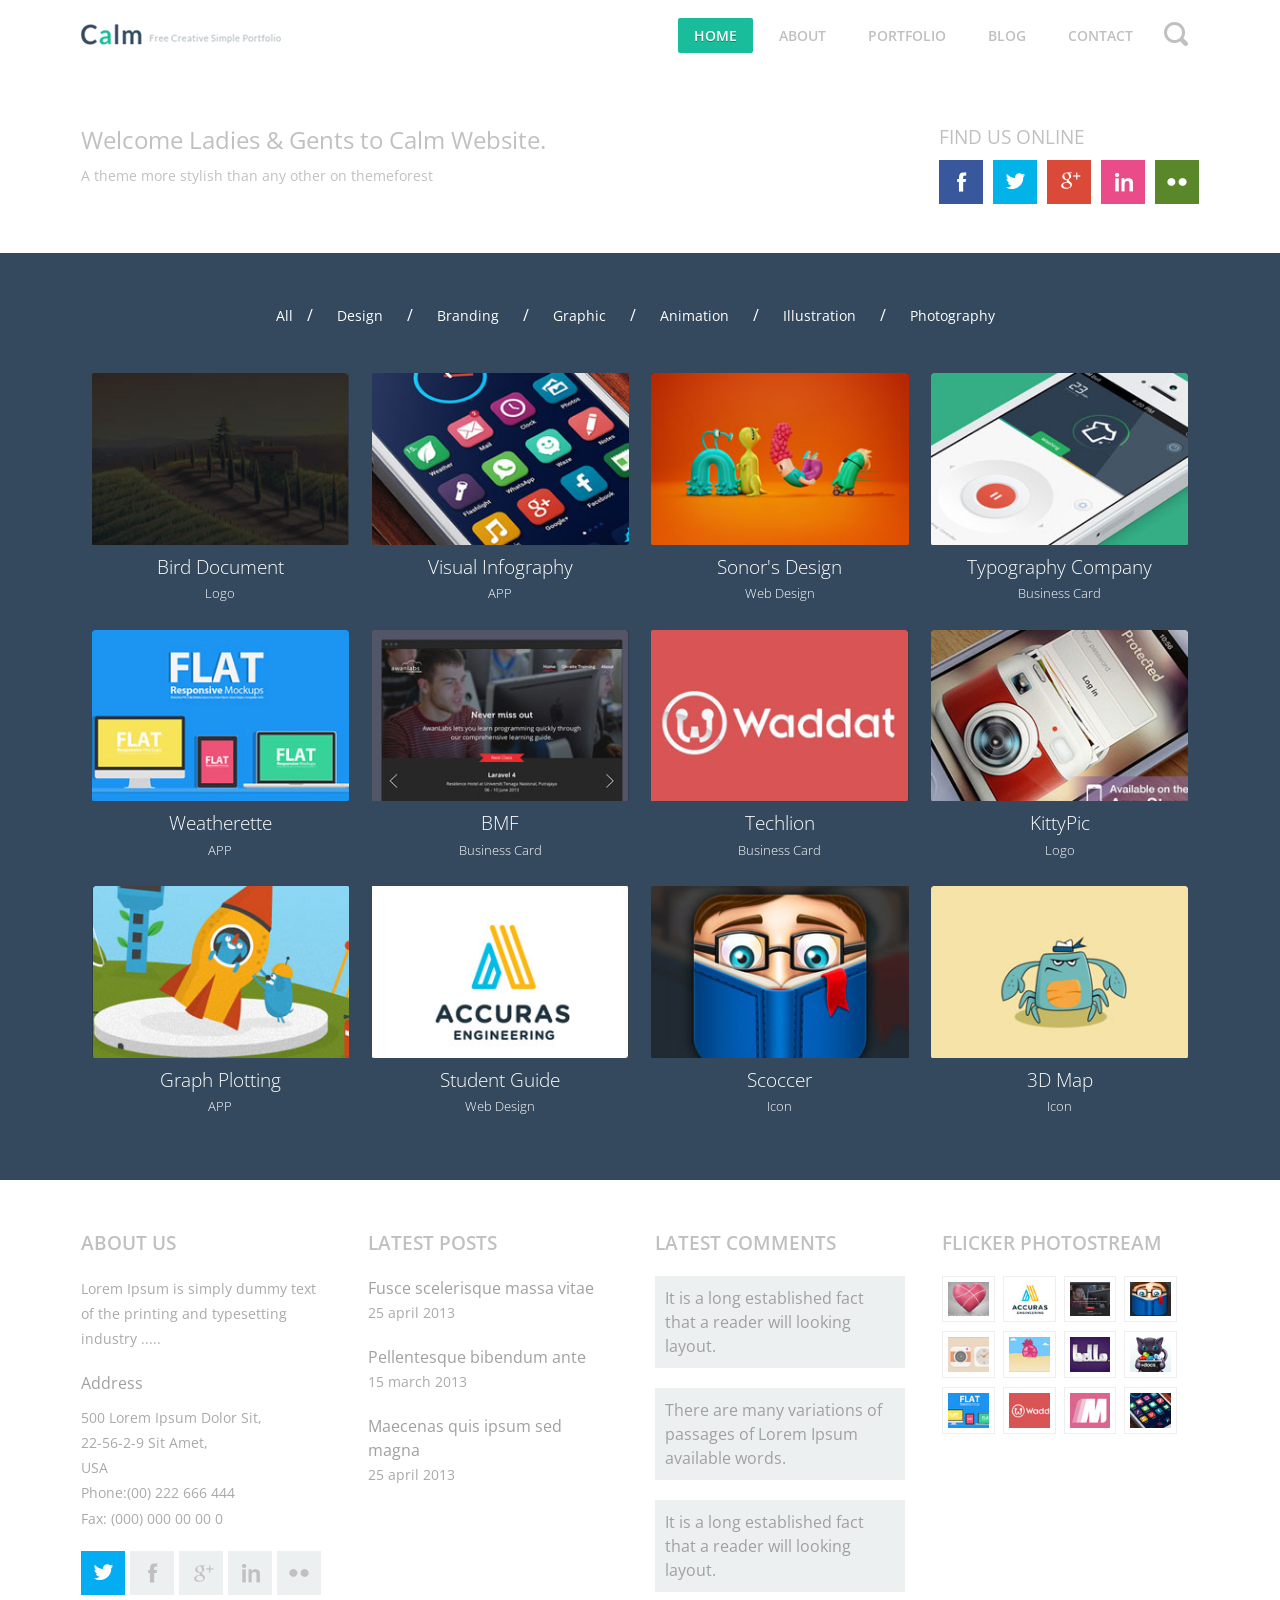
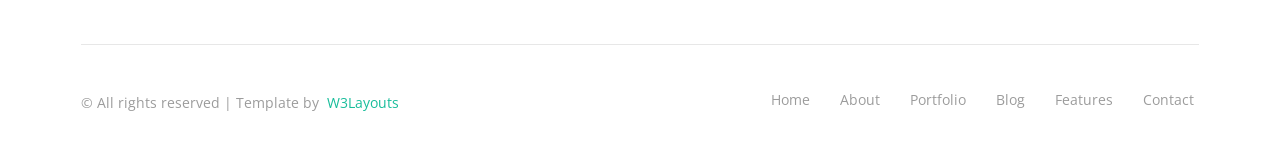
==== pindex.html @ 8cc7d33f "Primer redesign" ====
<!--A Design by W3layouts
Author: W3layout
Author URL: http://w3layouts.com
License: Creative Commons Attribution 3.0 Unported
License URL: http://creativecommons.org/licenses/by/3.0/
-->
<!DOCTYPE HTML>
<html>
<head>
<title>The Calm Website Template | Home :: w3layouts</title>
<meta http-equiv="Content-Type" content="text/html; charset=utf-8" />
<meta name="viewport" content="width=device-width, initial-scale=1, maximum-scale=1">
<link href='http://fonts.googleapis.com/css?family=Open+Sans:400,300,600' rel='stylesheet' type='text/css'>
<link href="css/style.css" rel="stylesheet" type="text/css" media="all" />
<!--  jquery plguin -->
<script type="text/javascript" src="js/jquery.min.js"></script>
<!-- start gallery -->
	<script type="text/javascript" src="js/jquery.easing.min.js"></script>	
	<script type="text/javascript" src="js/jquery.mixitup.min.js"></script>
	<script type="text/javascript">
	$(function () {
		
		var filterList = {
		
			init: function () {
			
				// MixItUp plugin
				// http://mixitup.io
				$('#portfoliolist').mixitup({
					targetSelector: '.portfolio',
					filterSelector: '.filter',
					effects: ['fade'],
					easing: 'snap',
					// call the hover effect
					onMixEnd: filterList.hoverEffect()
				});				
			
			},
			
			hoverEffect: function () {
			
				// Simple parallax effect
				$('#portfoliolist .portfolio').hover(
					function () {
						$(this).find('.label').stop().animate({bottom: 0}, 200, 'easeOutQuad');
						$(this).find('img').stop().animate({top: -30}, 500, 'easeOutQuad');				
					},
					function () {
						$(this).find('.label').stop().animate({bottom: -40}, 200, 'easeInQuad');
						$(this).find('img').stop().animate({top: 0}, 300, 'easeOutQuad');								
					}		
				);				
			
			}

		};
		
		// Run the show!
		filterList.init();
			
	});	
	</script>
<!-- Add fancyBox main JS and CSS files -->
<link href="css/magnific-popup.css" rel="stylesheet" type="text/css">
<script src="js/jquery.magnific-popup.js" type="text/javascript"></script>
		<script>
			$(document).ready(function() {
				$('.popup-with-zoom-anim').magnificPopup({
					type: 'inline',
					fixedContentPos: false,
					fixedBgPos: true,
					overflowY: 'auto',
					closeBtnInside: true,
					preloader: false,
					midClick: true,
					removalDelay: 300,
					mainClass: 'my-mfp-zoom-in'
			});
		});
		</script>

</head>
<body>
<!-- start header -->
<div class="header_bg">
<div class="wrap">
	<div class="header">
		<div class="logo">
			<h1><a href="index.html"><img src="images/logo.png" alt=""/></a></h1>
		</div>
		<div class="h_right">
			<ul class="menu">
				<li class="active"><a href="index.html">home</a></li>
				<li><a href="about.html">about</a></li>
				<li><a href="portfolio.html">portfolio</a></li>
				<li><a href="blog.html">blog</a></li>
				<li><a href="contact.html">contact</a></li>
			</ul>
			<div id="sb-search" class="sb-search">
				<form>
					<input class="sb-search-input" placeholder="Enter your search term..." type="text" value="" name="search" id="search">
					<input class="sb-search-submit" type="submit" value="">
					<span class="sb-icon-search"></span>
				</form>
			</div>
			<script src="js/classie.js"></script>
			<script src="js/uisearch.js"></script>
			<script>
				new UISearch( document.getElementById( 'sb-search' ) );
			</script>
			<!-- start smart_nav * -->
	        <nav class="nav">
	            <ul class="nav-list">
	                <li class="nav-item"><a href="index.html">Home</a></li>
	                <li class="nav-item"><a href="about.html">About</a></li>
	                <li class="nav-item"><a href="portfolio.html">Portfolio</a></li>
	                <li class="nav-item"><a href="blog.html">Blog</a></li>
	                <li class="nav-item"><a href="contact.html">Contact</a></li>
	                <div class="clear"></div>
	            </ul>
	        </nav>
	        <script type="text/javascript" src="js/responsive.menu.js"></script>
			<!-- end smart_nav * -->
		</div>
		<div class="clear"></div>
	</div>
	<div class="header_btm">
		<div class="h_left">
			<h2>Welcome Ladies & Gents to Calm Website.</h2>
			<h3>A theme more stylish than any other on themeforest</h3>
		</div>
		<div class="soc_icons">
			<h2>find us online </h2>
				<ul>
					<li><a class="icon1" href="#"></a></li>
					<li><a class="icon2" href="#"></a></li>
					<li><a class="icon3" href="#"></a></li>
					<li><a class="icon4" href="#"></a></li>
					<li><a class="icon5" href="#"></a></li>
					<div class="clear"></div>
				</ul>	
		</div>
		<div class="clear"></div>
	</div>
</div>
</div>
<!-- start main -->
<div class="main_bg">
<div class="wrap">
	<div class="main">
		<!-- start popup -->
		<div id="small-dialog" class="mfp-hide">
			<div class="pop_up">
			 	<h2>Lorem Ipsum is simply dummy text of the printing and industry</h2>
			 	<img src="images/zoom.jpg" title="image-name">
				<p>Lorem Ipsum is simply dummy text of the printing and typesetting industry. Lorem Ipsum has been the industry's standard dummy text ever since the 1500s, when an unknown printer took a galley of type and scrambled it to make a type specimen book. It has survived not only five centuries, but also the leap into electronic</p>
				<a class="btn" href="details.html">Read more</a>
			</div>
		</div>
		<!-- end popup -->
		<!-- start gallery  -->
			<div class="container">
					<ul id="filters" class="clearfix">
						<li><span class="filter active" data-filter="app card icon logo web">All</span></li> /
						<li><span class="filter" data-filter="app card logo">design</span></li> /
						<li><span class="filter" data-filter="card app web icon">branding</span></li> /
						<li><span class="filter" data-filter="icon web app">graphic</span></li> /
						<li><span class="filter" data-filter="logo app">animation</span></li> /
						<li><span class="filter" data-filter="web app card logo icon">illustration</span></li> /
						<li><span class="filter" data-filter="web app logo card">photography</span></li>
					</ul>
		<div id="portfoliolist">
			<a class="popup-with-zoom-anim" href="#small-dialog">
				<div class="portfolio logo1" data-cat="logo">
					<div class="portfolio-wrapper">				
							<img src="images/pic1.jpg"  alt="Image 2" />
						<div class="label">
							<div class="label-text">
								<p class="text-title">Bird Document</p>
								<span class="text-category">Logo</span>
							</div>
							<div class="label-bg"></div>
						</div>
					</div>
				</div>		
			</a>
			<a class="popup-with-zoom-anim" href="#small-dialog">
				<div class="portfolio app" data-cat="app">
					<div class="portfolio-wrapper">			
							<img src="images/pic2.jpg"  alt="Image 2" />
						<div class="label">
							<div class="label-text">
								<p class="text-title">Visual Infography</p>
								<span class="text-category">APP</span>
							</div>
							<div class="label-bg"></div>
						</div>
					</div>
				</div>		
			</a>
			<a class="popup-with-zoom-anim" href="#small-dialog">
				<div class="portfolio web" data-cat="web">
					<div class="portfolio-wrapper">						
							<img src="images/pic3.jpg"  alt="Image 2" />
						<div class="label">
							<div class="label-text">
								<p class="text-title">Sonor's Design</p>
								<span class="text-category">Web design</span>
							</div>
							<div class="label-bg"></div>
						</div>
					</div>
				</div>				
			</a>
			<a class="popup-with-zoom-anim" href="#small-dialog">
				<div class="portfolio card" data-cat="card">
					<div class="portfolio-wrapper">			
							<img src="images/pic4.jpg"  alt="Image 2" />
						<div class="label">
							<div class="label-text">
								<p class="text-title">Typography Company</p>
								<span class="text-category">Business card</span>
							</div>
							<div class="label-bg"></div>
						</div>
					</div>
				</div>	
			</a>
			<a class="popup-with-zoom-anim" href="#small-dialog">	
				<div class="portfolio app" data-cat="app">
					<div class="portfolio-wrapper">
							<img src="images/pic5.jpg"  alt="Image 2" />
						<div class="label">
							<div class="label-text">
								<p class="text-title">Weatherette</p>
								<span class="text-category">APP</span>
							</div>
							<div class="label-bg"></div>
						</div>
					</div>
				</div>			
			</a>
			<a class="popup-with-zoom-anim" href="#small-dialog">
				<div class="portfolio card" data-cat="card">
					<div class="portfolio-wrapper">			
							<img src="images/pic6.jpg"  alt="Image 2" />
						<div class="label">
							<div class="label-text">
								<p class="text-title">BMF</p>
								<span class="text-category">Business card</span>
							</div>
							<div class="label-bg"></div>
						</div>
					</div>
				</div>	
			</a>
			<a class="popup-with-zoom-anim" href="#small-dialog">
				<div class="portfolio card" data-cat="card">
					<div class="portfolio-wrapper">			
							<img src="images/pic7.jpg"  alt="Image 2" />
						<div class="label">
							<div class="label-text">
								<p class="text-title">Techlion</p>
								<span class="text-category">Business card</span>
							</div>
							<div class="label-bg"></div>
						</div>
					</div>
				</div>	
			</a>
			<a class="popup-with-zoom-anim" href="#small-dialog">
				<div class="portfolio logo1" data-cat="logo">
					<div class="portfolio-wrapper">			
							<img src="images/pic8.jpg"  alt="Image 2" />
						<div class="label">
							<div class="label-text">
								<p class="text-title">KittyPic</p>
								<span class="text-category">Logo</span>
							</div>
							<div class="label-bg"></div>
						</div>
					</div>
				</div>																																							
			</a>
			<a class="popup-with-zoom-anim" href="#small-dialog">
				<div class="portfolio app" data-cat="app">
					<div class="portfolio-wrapper">			
							<img src="images/pic9.jpg"  alt="Image 2" />
						<div class="label">
							<div class="label-text">
								<p class="text-title">Graph Plotting</p>
								<span class="text-category">APP</span>
							</div>
							<div class="label-bg"></div>
						</div>
					</div>
				</div>		
			</a>
			<a class="popup-with-zoom-anim" href="#small-dialog">												
				<div class="portfolio web" data-cat="web">
					<div class="portfolio-wrapper">						
							<img src="images/pic10.jpg"  alt="Image 2" />
						<div class="label">
							<div class="label-text">
								<p class="text-title">Student Guide</p>
								<span class="text-category">Web design</span>
							</div>
							<div class="label-bg"></div>
						</div>
					</div>
				</div>	
			</a>
			<a class="popup-with-zoom-anim" href="#small-dialog">																
				<div class="portfolio icon" data-cat="icon">
					<div class="portfolio-wrapper">
							<img src="images/pic11.jpg"  alt="Image 2" />
						<div class="label">
							<div class="label-text">
								<p class="text-title">Scoccer</p>
								<span class="text-category">Icon</span>
							</div>
							<div class="label-bg"></div>
						</div>
					</div>
				</div>			
			</a>
			<a class="popup-with-zoom-anim" href="#small-dialog">																																																													
				<div class="portfolio icon" data-cat="icon">
					<div class="portfolio-wrapper">						
							<img src="images/pic12.jpg"  alt="Image 2" />
						<div class="label">
							<div class="label-text">
								<p class="text-title">3D Map</p>
								<span class="text-category">Icon</span>
							</div>
							<div class="label-bg"></div>
						</div>
					</div>
				</div>		
			</a>	
		</div>
	</div><!-- end container -->
	</div>
</div>
</div>
	<div class="footer_bg">
<div class="wrap">
	<div class="footer">
		<div class="span_of_4">
			<div class="span1_of_4">
				<h4>about us</h4>
				<p>Lorem Ipsum is simply dummy text of the printing and typesetting industry .....</p>
				<span>Address</span>
				<p class="top">500 Lorem Ipsum Dolor Sit,</p>
				<p>22-56-2-9 Sit Amet,</p>
				<p>USA</p>
				<p>Phone:(00) 222 666 444</p>
				<p>Fax: (000) 000 00 00 0</p>
				<div class="f_icons">
						<ul>
							<li><a class="icon2" href="#"></a></li>
							<li><a class="icon1" href="#"></a></li>
							<li><a class="icon3" href="#"></a></li>
							<li><a class="icon4" href="#"></a></li>
							<li><a class="icon5" href="#"></a></li>
						</ul>	
				</div>
			</div>
			<div class="span1_of_4">
				<h4>latest posts</h4>
				<span>Fusce scelerisque massa vitae</span>
				<p>25 april 2013</p>
				<span>Pellentesque bibendum ante</span>
				<p>15 march 2013</p>
				<span>Maecenas quis ipsum sed magna </span>
				<p>25 april 2013</p>
			</div>
			<div class="span1_of_4">
				<h4>latest comments</h4>
				<span class="bg">It is a long established fact that a reader will looking layout.</span>
				<span class="bg top">There are many variations of passages of Lorem Ipsum available words.</span>
				<span class="bg">It is a long established fact that a reader will looking layout.</span>
			</div>
			<div class="span1_of_4">
				<h4>flicker photostream</h4>
				<ul class="f_nav">
					<li><a href="#"><img src="images/f_pic1.jpg" alt=""> </a></li>
					<li><a href="#"><img src="images/f_pic2.jpg" alt=""> </a></li>
					<li><a href="#"><img src="images/f_pic3.jpg" alt=""> </a></li>
					<li><a href="#"><img src="images/f_pic4.jpg" alt=""> </a></li>
					<li><a href="#"><img src="images/f_pic5.jpg" alt=""> </a></li>
					<li><a href="#"><img src="images/f_pic6.jpg" alt=""> </a></li>
					<li><a href="#"><img src="images/f_pic7.jpg" alt=""> </a></li>
					<li><a href="#"><img src="images/f_pic8.jpg" alt=""> </a></li>
					<li><a href="#"><img src="images/f_pic9.jpg" alt=""> </a></li>
					<li><a href="#"><img src="images/f_pic10.jpg" alt=""> </a></li>
					<li><a href="#"><img src="images/f_pic11.jpg" alt=""> </a></li>
					<li><a href="#"><img src="images/f_pic12.jpg" alt=""> </a></li>
				</ul>
			</div>
			<div class="clear"></div>
		</div>
		<div class="footer_top">
			<div class="f_nav1">
				<ul>
					<li><a href="index.php">home</a></li>
					<li><a href="about.php">about</a></li>
					<li><a href="portfolio.php">portfolio</a></li>
					<li><a href="blog.php">blog</a></li>
					<li><a href="index.php">features</a></li>
					<li><a href="contact.php">Contact</a></li>
				</ul>
			</div>
			<div class="copy">
				<p class="link"><span>© All rights reserved | Template by&nbsp;<a href="http://w3layouts.com/"> W3Layouts</a></span></p>
			</div>
			<div class="clear"></div>
		</div>
	</div>
</div>
</div>
</body>
</html>
---- css/style.css ----
/*
Author: W3layout
Author URL: http://w3layouts.com
License: Creative Commons Attribution 3.0 Unported
License URL: http://creativecommons.org/licenses/by/3.0/
*/
/* reset */
html,body,div,span,applet,object,iframe,h1,h2,h3,h4,h5,h6,p,blockquote,pre,a,abbr,acronym,address,big,cite,code,del,dfn,em,img,ins,kbd,q,s,samp,small,strike,strong,sub,sup,tt,var,b,u,i,dl,dt,dd,ol,nav ul,nav li,fieldset,form,label,legend,table,caption,tbody,tfoot,thead,tr,th,td,article,aside,canvas,details,embed,figure,figcaption,footer,header,hgroup,menu,nav,output,ruby,section,summary,time,mark,audio,video{margin:0;padding:0;border:0;font-size:100%;font:inherit;vertical-align:baseline;}
article, aside, details, figcaption, figure,footer, header, hgroup, menu, nav, section {display: block;}
ol,ul{list-style:none;margin:0;padding:0;}
blockquote,q{quotes:none;}
blockquote:before,blockquote:after,q:before,q:after{content:'';content:none;}
table{border-collapse:collapse;border-spacing:0;}
/* start editing from here */
a{text-decoration:none;}
.txt-rt{text-align:right;}/* text align right */
.txt-lt{text-align:left;}/* text align left */
.txt-center{text-align:center;}/* text align center */
.float-rt{float:right;}/* float right */
.float-lt{float:left;}/* float left */
.clear{clear:both;}/* clear float */
.pos-relative{position:relative;}/* Position Relative */
.pos-absolute{position:absolute;}/* Position Absolute */
.vertical-base{	vertical-align:baseline;}/* vertical align baseline */
.vertical-top{	vertical-align:top;}/* vertical align top */
.underline{	padding-bottom:5px;	border-bottom: 1px solid #eee; margin:0 0 20px 0;}/* Add 5px bottom padding and a underline */
nav.vertical ul li{	display:block;}/* vertical menu */
nav.horizontal ul li{	display: inline-block;}/* horizontal menu */
img{max-width:100%;}
/*end reset*/
body {
	font-family: 'Open Sans', sans-serif;
	background:#ffffff;
	font-size: 100%;
}
.wrap{
	margin:0 auto;
	width:80%;
}
/* start header */
.header_bg{
	background: #ffffff;
}
.header{
	padding: 2% 4%;
}
.logo{
	float: left;
}
.logo h1 a{
	display: block;
}
.h_right{
	position:relative;
	float: right;
}
.menu{
	float: left;
	margin-right: 40px;
}
.menu li{
	float: left;
	margin-right: 10px;
}
.menu li.active a,.menu li a:hover{
	background: #19BD9B;
	color: #ffffff;
	text-shadow: 0 1px 0 #10816A;
}
.menu li a{
	font-size: 0.8725em;
	color: #c0c0c0;
	text-transform: uppercase;
	padding: 8px 16px;
	font-weight: 600;
	text-shadow: 0 1px 0 #ffffff;
	border-radius: 2px;
	-webkit-border-radius: 2px;
	-moz-border-radius: 2px;
	-o-border-radius: 2px;
	-webkit-transition: all 0.3s ease-in-out;
	-moz-transition: all 0.3s ease-in-out;
	-o-transition: all 0.3s ease-in-out;
	transition: all 0.3s ease-in-out;
}
/*start search*/
.sb-search {
	position: absolute;
	top:-12px;
	right:0px;
	width: 0%;
	min-width: 45px;
	height: 45px;
	float: right;
	overflow: hidden;
	-webkit-transition: width 0.3s;
	-moz-transition: width 0.3s;
	transition: width 0.3s;
	-webkit-backface-visibility: hidden;
}
.sb-search-input {
	position: absolute;
	top: 0;
	left: 0px;
	border: none;
	outline: none;
	background: #c0c0c0;
	width: 100%;
	height: 35px;
	margin: 0;
	z-index: 10;
	padding: 5px 20px;
	font-family: 'Open Sans', sans-serif;
	font-size: 13px;
	color: #ffffff;
}
.sb-search-input::-webkit-input-placeholder {
	color: #ffffff;
}
.sb-search-input:-moz-placeholder {
	color: #ffffff;
}
.sb-search-input::-moz-placeholder {
	color: #efb480;
}
.sb-search-input:-ms-input-placeholder {
	color: #ffffff;
}
.sb-icon-search,.sb-search-submit  {
	width: 45px;
	height: 45px;
	display: block;
	position: absolute;
	right: 0;
	top: 0;
	padding: 0;
	margin: 0;
	line-height: 45px;
	text-align: center;
	cursor: pointer;
}
.sb-search-submit {
	background: #fff; /* IE needs this */
	-ms-filter: "progid:DXImageTransform.Microsoft.Alpha(Opacity=0)"; /* IE 8 */
    filter: alpha(opacity=0); /* IE 5-7 */
    opacity: 0;
	color: transparent;
	border: none;
	outline: none;
	z-index: -1;
	-webkit-appearance: none;
}
.sb-icon-search {
	color: #fff;
	background: #ffffff url('../images/search.png') no-repeat 10px 10px;
	z-index: 90;
}
/* Open state */
.sb-search.sb-search-open,.no-js .sb-search {
	width: 100%;
}
.sb-search.sb-search-open .sb-icon-search,.no-js .sb-search .sb-icon-search {
	background: #c0c0c0 url('../images/search_h.png') no-repeat 10px 10px;
	color: #fff;
	z-index: 11;
}
.sb-search.sb-search-open .sb-search-submit,.no-js .sb-search .sb-search-submit {
	z-index: 90;
}
/*-- start-smartphone_nav --*/
.nav {
    display:none;
}
.nav-item {
    float:left;
    *display:inline;
    zoom:1;
}
.nav-item a {
    display:block;
}
.nav-item a:hover {
	background: #18BD9B;
	color: #FFFFFF;
}
.nav-mobile {
   display: none;
	cursor: pointer;
	position: absolute;
	top: 5px;
	left: 5px;
	background: url(../images/nav_icon.png) 60% 60% no-repeat;
	height:32px;
	width: 32px;
}
.nav-mobile {
    display:block;
}
.nav {
	margin-top:44px;
   width:100%;
}
.nav-list {
    display:none;
}
.nav-item {
    width:100%;
    float:none;
}
.nav-item a {
	font-family: 'Open Sans', sans-serif;
	font-weight:400;
	background: #c0c0c0;
	border-bottom: 1px solid #A5A5A5;
	padding: 10px;
	text-transform:uppercase;	
    color:#FFF;
    -webkit-transition: color .2s linear,background .2s linear;
	-moz-transition: color .2s linear,background .2s linear;
	-o-transition: color .2s linear,background .2s linear;
	transition: color .2s linear,background .2s linear;
	font-size: 0.8725em;
}
.nav-inner {
   display: none;
}
.nav-active, .nav-active-inner .nav-inner {
     display:block;
}
/*start header_btm */
.header_btm {
	padding: 4%;
}
/* h_left */
.h_left {
	float: left;
}
.h_left h2{
	font-size: 1.5em;
	color: #c0c0c0;
	font-weight: 400;
}
.h_left h3{
	margin-top: 10px;
	font-size: 0.8725em;
	color: #c0c0c0;
}
/* start soc_icons */
.soc_icons {
	float:right;
}
.soc_icons h2{
	text-transform: uppercase;
	font-size: 1.2em;
	color: #c0c0c0;
	font-weight: 400;
	margin-bottom: 10px;
}
.soc_icons ul li{
	float: left;
	margin-left: 10px;
}
.soc_icons ul li:first-child{
	margin-left: 0;
}
.soc_icons ul li a{
	display: block;
	padding: 10px;
	background: #2e2e2e;
	width: 24px;
	height: 24px;
	-webkit-transition: all 0.3s ease-in-out;
	-moz-transition: all 0.3s ease-in-out;
	-o-transition: all 0.3s ease-in-out;
	transition: all 0.3s ease-in-out;
}
.soc_icons ul li a.icon1{
	background: #39579D url('../images/icon1.png') no-repeat 18px 12px;
}
.soc_icons ul li a.icon2{
	background: #02B3E9 url('../images/icon2.png') no-repeat 12px 13px;
}
.soc_icons ul li a.icon3{
	background: #DB4A39 url('../images/icon3.png') no-repeat 14px 12px;
}
.soc_icons ul li a.icon4{
	background: #EA4C89 url('../images/icon4.png') no-repeat 14px 12px;
}
.soc_icons ul li a.icon5{
	background: #5A872A url('../images/icon5.png') no-repeat 12px 18px;
}
.soc_icons ul li a:hover{
	zoom: 1;
	filter: alpha(opacity=50);
	opacity: 0.7;
	-webkit-transition: opacity .15s ease-in-out;
	-moz-transition: opacity .15s ease-in-out;
	-ms-transition: opacity .15s ease-in-out;
	-o-transition: opacity .15s ease-in-out;
	transition: opacity .15s ease-in-out;
}
/*start slider */
.slider_bg{
	background: url('../images/slider_bg.jpg');
}
.slider{
	padding: 8% 4%;
}
.slider h2{
	font-size: 2em;
	text-transform: uppercase;
	color: #ffffff;
	font-weight: 600;
}
.slider h3{
	font-size: 0.8725em;
	color: #ffffff;
	font-weight: 600;
}
/*start main */
.main_bg{
	background: #34495E;
}
.main{
	padding: 4%;
}
.content{
	margin-top: -110px;
	background: #ffffff;
	padding: 4%;
	border-radius: 4px;
	-webkit-border-radius: 4px;
	-moz-border-radius: 4px;
	-o-border-radius: 4px;
}
/* start btn style */
.btn{
	display: inline-block;
	padding: 12px 30px;
	font-size: 0.8925em;
	color: #ffffff;
	background: #19BD9B;
	text-transform: capitalize;
	border-radius: 2px;
	-webkit-border-radius: 2px;
	-moz-border-radius: 2px;
	-o-border-radius: 2px;
	-webkit-transition: all 0.3s ease-in-out;
	-moz-transition: all 0.3s ease-in-out;
	-o-transition: all 0.3s ease-in-out;
	transition: all 0.3s ease-in-out;
}
.btn:hover{
	background: #34495E;	
}
/*---start-gallery -----*/
.container { 
	position: relative; 
	-webkit-transition: all 1s ease;
	-moz-transition: all 1s ease;
	-o-transition: all 1s ease;
	transition: all 1s ease;	
}
#filters {
	color:#ffffff;
	margin: 0% 0 3%;
	list-style: none;
	text-align: center;
}
#filters li {
	display: inline-block;
	margin:0 10px;
}
#filters li:first-child{
	margin: 0px;
}
#filters li span {
	display: block;
	padding: 4px 10px;
	text-decoration: none;
	font-size:0.8725em;
	color: #ffffff;
	cursor: pointer;
	text-transform: capitalize;
}
#portfoliolist .portfolio {
	-webkit-box-sizing: border-box;
	-moz-box-sizing: border-box;
	-o-box-sizing: border-box;
	width:23%;
	margin:1%;
	display:none;
	float:left;
	overflow:hidden;
}
.portfolio-wrapper {
	overflow:hidden;
	position: relative !important;
	cursor:pointer;
}
#portfoliolist a img{
	display: block;
}
.portfolio .label-bg {
/*
	background: none;
	width: 100%;
	height:100%;
	position: absolute;
	top:0;
	left:0;
*/
}
.portfolio,.label-bg{
	-webkit-transition: all 0.3s ease-in-out;
	-moz-transition: all 0.3s ease-in-out;
	-o-transition: all 0.3s ease-in-out;
	transition: all 0.3s ease-in-out;	
}
.portfolio:hover,.label-bg:hover{
	background: rgba(0, 0, 0, 0.21);
}
.portfolio .label-text {
	text-align:center;
	color:#fff;
	position: relative;
	z-index:500;
	padding:5px 8px;
}
.text-title{
	font-size: 1.2em;
	color: #ffffff;
	font-weight: 100;
	text-transform: capitalize;
	line-height: 1.8em;
}
.portfolio .text-category {
	display: block;
	font-size: 0.8125em;
	text-transform: capitalize;
	font-weight: 100;
}
/* Self Clearing Goodness */
.container:after { content: "\0020"; display: block; height: 0; clear: both; visibility: hidden; }
.clearfix:before,.clearfix:after,.row:before,.row:after {
  content: '\0020';
  display: block;
  overflow: hidden;
  visibility: hidden;
  width: 0;
  height: 0; 
}
.row:after,.clearfix:after {
  clear: both;
}
.row,.clearfix {
  zoom: 1;
}
.clear {
  clear: both;
  display: block;
  overflow: hidden;
  visibility: hidden;
  width: 0;
  height: 0;
}
/* start footer */
.footer_bg{
	background: #ffffff;
}
.footer{
	padding:4%;
}
.span_of_4{
	display: block;
}
.span1_of_4{
	float:left;
	width: 22.33333%;
	margin-left: 3.3333%;
}
.span1_of_4:first-child{
	margin-left: 0;
}
.span1_of_4 h4{
	font-size: 1.2em;
	color: #c0c0c0;
	text-transform: uppercase;
	font-weight: 600;
	margin-bottom: 8%;
}
.span1_of_4 p{
	font-size: 0.8725em;
	color: #a9a9a9;
	line-height:1.8em;
	font-weight: 400;
}
.span1_of_4 p.top{
	margin-top: 4%;
}
.span1_of_4 span.bg{
	background: #ECF0F1;
	padding: 4%;
}
.span1_of_4 span{
	font-size: 1em;
	color: #a0a0a0;
	margin-top: 8%;
	display: block;
	line-height:1.5em;
}
.f_nav li{
	float: left;
	width: 16.3333%;
	margin: 0 20px 4px 0;
}
.f_nav li a{
	display: block;
	-webkit-transition: all 0.3s ease-in-out;
	-moz-transition: all 0.3s ease-in-out;
	-o-transition: all 0.3s ease-in-out;
	transition: all 0.3s ease-in-out;
}
.f_nav li a img{
	background: #ffffff;
	padding: 5px;
	border: 1px solid #eeeeee;
}
.f_nav li a:hover{
	zoom: 1;
	filter: alpha(opacity=50);
	opacity: 0.7;
	-webkit-transition: opacity .15s ease-in-out;
	-moz-transition: opacity .15s ease-in-out;
	-ms-transition: opacity .15s ease-in-out;
	-o-transition: opacity .15s ease-in-out;
	transition: opacity .15s ease-in-out;
}
.f_icons{
	margin-top: 8%;
	display: inline-block;
}
.f_icons ul li{
	float: left;
	margin-left:5px;
}
.f_icons ul li:first-child{
	margin-left: 0;
}
.f_icons ul li a{
	display: block;
	padding: 10px;
	background: #2e2e2e;
	width: 24px;
	height: 24px;
	-webkit-transition: all 0.3s ease-in-out;
	-moz-transition: all 0.3s ease-in-out;
	-o-transition: all 0.3s ease-in-out;
	transition: all 0.3s ease-in-out;
}
.f_icons ul li a.icon2{
	background: #04ADF2 url('../images/icon2.png') no-repeat 12px 13px;
}
.f_icons ul li a.icon1{
	background: #ECF0F1 url('../images/icon1_h.png') no-repeat 18px 12px;
}
.f_icons ul li a.icon3{
	background: #ECF0F1 url('../images/icon3_h.png') no-repeat 15px 14px;
}
.f_icons ul li a.icon4{
	background: #ECF0F1 url('../images/icon4_h.png') no-repeat 14px 12px;
}
.f_icons ul li a.icon5{
	background: #ECF0F1 url('../images/icon5_h.png') no-repeat 12px 18px;
}
.f_icons ul li a.icon2:hover{
	background: #ECF0F1 url('../images/icon2_h.png') no-repeat 12px 13px;
}
.f_icons ul li a.icon1:hover{
	background: #39579D url('../images/icon1.png') no-repeat 18px 12px;
}
.f_icons ul li a.icon3:hover{
	background: #DB4A39  url('../images/icon3.png') no-repeat 15px 14px;
}
.f_icons ul li a.icon4:hover{
	background:#EA4C89  url('../images/icon4.png') no-repeat 14px 12px;
}
.f_icons ul li a.icon5:hover{
	background: #5A872A  url('../images/icon5.png') no-repeat 12px 18px;
}
/*start footer_top */
.footer_top {
	margin-top: 4%;
	padding-top: 4%;
	border-top: 1px solid rgb(231, 231, 231);
}
.copy{
	float: left;
}
.copy p{
	color: #9c9c9c;
	font-size: 0.8725em;
	line-height: 1.8em;
}
.copy p a{
	color: #19BD9B;
	-webkit-transition: all 0.3s ease-in-out;
	-moz-transition: all 0.3s ease-in-out;
	-o-transition: all 0.3s ease-in-out;
	transition: all 0.3s ease-in-out;
}
.copy p a:hover{
	color: #9c9c9c;
}
.f_nav1{
	float: right;
}
.f_nav1 li{
	float: left;
	margin-left: 20px;
}
.f_nav1 li:first-child{
	margin-left: 0;
}
.f_nav1 li a{
	display:block;
	color: #9c9c9c;
	padding: 0 5px;
	text-transform: capitalize;
	font-size: 0.8725em;
	-webkit-transition: all 0.3s ease-in-out;
	-moz-transition: all 0.3s ease-in-out;
	-o-transition: all 0.3s ease-in-out;
	transition: all 0.3s ease-in-out;
}
.f_nav1 li a:hover{
	color: #19BD9B;
}
/* start about page */
.about{
	display: block;
}
.cont-grid {
	float: left;
	width: 62.3333%;
}
.cont-grid-img{
	margin-right: 3.3333%;
	width: 34.33333%;
	float:left;
}
.cont-grid-img img{
	margin-top: 10px;
}
.cont-grid h4{
	font-size: 1.4em;
	color: #34495E;
	text-shadow: 0 1px 0 #ffffff;
}
p.para{
	color: #a0a0a0;
	text-shadow: 0 1px 0 #ffffff;
	line-height: 1.8em;
	font-size: 0.8725em;
	font-weight: 400;
}
.cont-grid p,.about-p{
	margin-top: 2%;
}
.read_more {
	margin-top: 2%;
}
/* start portfolio page */
.folio_list{
	display: block;
}
.folio_list.top{
	margin-top:4%;
}
.folio_list li{
	float: left;
	width: 22.3333%;
	margin-left: 3.3333%;
}
.folio_list li:first-child{
	margin-left: 0;
}
.folio_list li a img:hover{
	zoom: 1;
	filter: alpha(opacity=50);
	opacity: 0.8;
	-webkit-transition: opacity .15s ease-in-out;
	-moz-transition: opacity .15s ease-in-out;
	-ms-transition: opacity .15s ease-in-out;
	-o-transition: opacity .15s ease-in-out;
	transition: opacity .15s ease-in-out;
}
.folio_list li h3 {
	margin: 15px 0 5px;
	line-height: 1.5em;
	font-size: 1.2em;
	color: #34495E;
	font-weight: 400;
}
.folio_list li h4 a {
	display: block;
	margin-top: 10px;
	font-style: italic;
	font-weight: 400;
	line-height: 1.5em;
	font-size: 0.8725em;
	color: #19BD9B;
	-webkit-text-stroke: 0.25px;
	text-transform: capitalize;
	-webkit-transition: all 0.3s ease-in-out;
	-moz-transition: all 0.3s ease-in-out;
	-o-transition: all 0.3s ease-in-out;
	transition: all 0.3s ease-in-out;
}
.folio_list li h4 a:hover{
	color: #34495E;
}
/* start blog page */
.blog_left{
	float: left;
	width: 64.333333%;
}
.blog_sidebar{
	float: left;
	width: 30.333333%;
	margin-left: 5.33333%;
}
.b_left{
	float: left;
	width: 10.333333%;
	margin-right: 3.333%;
}
.b_right{
	float: left;
	width: 86.333333%;
}
.b_left h4{
	display: inline-flex;
	padding: 20px 20px;
	text-align: center;
	border-radius: 2px;
	-webkit-border-radius: 2px;
	-moz-border-radius: 2px;
	-o-border-radius: 2px;
}
.b_left h4.bg{
	background: #19BD9B;
}
.b_left h4.bg1{
	background: #3498DB;
}
.blog_main:first-child,.blog_main img:first-child{
	margin-top: 0;
}
.blog_main{
	margin: 4% 0;
}
.blog_main img{
	width:100%;
	margin: 4% 0;
}
.blog_main iframe{
	margin-bottom: 4%;
}
.b_right h4{
	color:#34495E;
	font-size: 1.2em;
	font-weight: 600;
	margin-bottom: 2%;
}
/*start blog_list */
.blog_list{
	float: left;
}
.blog_list ul li{
	display:inline-block;
}
.blog_list li a{
	display: block;
	color: #c4c4c4;
	font-size: 0.8725em;
	padding: 10px 8px;
}
.blog_list li a > i{
	width:20px;
	height:20px;
	display:inline-block;
	background:url(../images/blog_icons.png) no-repeat;	
	vertical-align:middle;
	transition:none;
}
.blog_list li a:hover > i{
	background:url(../images/blog_icons.png) no-repeat;	
}
.blog_list li a:hover{
	color: #19BD9B;
}
.blog_list li a span{
	padding-left:5px;
}
.blog_list li a > i.date{
	background-position:0px 0px;
}
.blog_list li a:hover > i.date{
	background-position:0px -21px;
}
.blog_list li a > i.comment{
	background-position: -24px 0px;
}
.blog_list li a:hover > i.comment{
	background-position: -24px -21px;
}
.blog_list li a > i.news {
	background-position: -50px 0px;
}
.blog_list li a:hover > i.news{
	background-position:-50px -21px;
}
.blog_list li a > i.views{
	background-position: -72px 0px;
}
.blog_list li a:hover > i.views{
	background-position:-72px -21px;
}
/*start blog_art */
.blog_art{
	float: right;
}
.blog_art ul li{
	display:inline-block;
}
.blog_art li a{
	display: block;
	color: #c4c4c4;
	font-size: 0.8725em;
	padding: 10px 8px;
}
.blog_art li a > i{
	width:20px;
	height:20px;
	display:inline-block;
	background:url(../images/art.png) no-repeat;	
	vertical-align:middle;
	transition:none;
}
.blog_art li a:hover > i{
	background:url(../images/art_h.png) no-repeat;	
}
.blog_art li a:hover{
	color: #D0D3D7;
}
.blog_art li a span{
	padding-left:5px;
}
/* end blog_list */ 
.blog_left p{
	margin: 2% 0 4%;
	font-size: 0.8725em;
	color: #A1A8AF;
	line-height: 24px;
	font-weight: 600;
}
/* Circular Content Carousel Style */
.ca-container{
	position: relative;
	width: 100%;
	height: 250px;
}
.ca-wrapper{
	width:100%;
	height:100%;
	position:relative;
}
.ca-item{
	position:relative;
	float:left;
	width:100%;
	height:100%;
}
.ca-close{
	position:absolute;
	top:10px;
	right:10px;
	background:url(../images/cross.png) no-repeat center center;
	width:27px;
	height:27px;
	text-indent:-9000px;
	outline:none;
	opacity:0.7;
}
.ca-close:hover{
	opacity:1.0;
}
.ca-item-main{
	position: absolute;
	top: 0px;
	left: 0px;
	overflow: hidden;
	background: #1ABC9C;
	padding: 20px;
}
.ca-item h4{
	position: relative;
}
.ca-item h4 span{
	display: block;
	font-size: 1.4em;
	color: #ffffff;
	line-height: 1.5em;
}
.ca-item h4  span.quote{
	text-align: left;
	background: url('../images/quote.jpg') no-repeat;
	float: left;
	width: 10.333%;
	height: 50px;
}
.ca-item span.quote_text{
	float: left;
	width: 84.333%;
	margin-left: 3.3333%;
}
.ca-item h5{
	margin: 4% 0 3% 13%;
	clear: both;
	display: inline-block;
	font-size: 0.8925em;
	color: #ffffff;
}
.ca-nav span{
	width: 40px;
	height: 40px;
	background: #19BD9B url(../images/arrows.png) no-repeat 14px 10px;
	position: absolute;
	top: 90%;
	left: 87%;
	text-indent: -9000px;
	cursor: pointer;
	z-index: 100;
	border-radius: 2px;
	-webkit-border-radius: 2px;
	-moz-border-radius: 2px;
	-o-border-radius: 2px;
}
.ca-nav span.ca-nav-next{
	background-position: -20px 10px;
	left:auto;
	right:0px;
}
.ca-nav span:hover{
	opacity:1.0;
}
/* start pagination */
.pagination {
	float: left;
	top: -50px;
	position: relative;
	clear: both;
}
.pagination li{
	display: inline-block;
	margin-right: 5px;
}
.pagination li a{
	display:block;
	padding: 10px 20px;
	color: #34495E;
	background: #EBECEE;
	font-weight: 600;
	border-radius: 2px;
	-webkit-border-radius: 2px;
	-moz-border-radius: 2px;
	-o-border-radius: 2px;
	-webkit-transition: all 0.3s ease-in-out;
	-moz-transition: all 0.3s ease-in-out;
	-o-transition: all 0.3s ease-in-out;
	transition: all 0.3s ease-in-out;
}
.pagination li.active a,.pagination li a:hover{
	background: #19BD9B;
	color: #ffffff;
}
/* start blog_sidebar */
.sidebar h4{
	color: #34495E;
	font-size: 1.2em;
	font-weight: 600;
	border-left: 3px solid #19BD9B;
	border-bottom: 1px solid rgb(231, 231, 231);
	text-transform:capitalize;
	line-height: 1.5em;
	padding: 0px 10px;
	margin-bottom: 4%;
}
/* start ads_nav */
.ads_nav {
	margin: 8% 0;
}
.ads_nav li{
	float: left;
	width: 48.3333%;
	margin-left: 3.33333%;
}
.ads_nav li:first-child,.ads_nav li:nth-child(3){
	margin-left: 0;
}
.ads_nav li a{
	display: block;
	-webkit-transition: all 0.3s ease-in-out;
	-moz-transition: all 0.3s ease-in-out;
	-o-transition: all 0.3s ease-in-out;
	transition: all 0.3s ease-in-out;
}
.ads_nav li a img{
	width: 100%;
}
.ads_nav li a:hover{
	zoom: 1;
	filter: alpha(opacity=50);
	opacity: 0.7;
	-webkit-transition: opacity .15s ease-in-out;
	-moz-transition: opacity .15s ease-in-out;
	-ms-transition: opacity .15s ease-in-out;
	-o-transition: opacity .15s ease-in-out;
	transition: opacity .15s ease-in-out;
}
/* start flicker_nav */
.flicker_nav {
	margin: 8% 0;
}
.flicker_nav li{
	float: left;
	width: 22.3333%;
	margin: 0 0 10px 10px;
}
.flicker_nav li:first-child,.flicker_nav li:nth-child(5){
	margin-left: 0px;
}
.flicker_nav li a{
	display: block;
	-webkit-transition: all 0.3s ease-in-out;
	-moz-transition: all 0.3s ease-in-out;
	-o-transition: all 0.3s ease-in-out;
	transition: all 0.3s ease-in-out;
}
.flicker_nav li a img{
	width: 100%;
}
.flicker_nav li a:hover{
	zoom: 1;
	filter: alpha(opacity=50);
	opacity: 0.7;
	-webkit-transition: opacity .15s ease-in-out;
	-moz-transition: opacity .15s ease-in-out;
	-ms-transition: opacity .15s ease-in-out;
	-o-transition: opacity .15s ease-in-out;
	transition: opacity .15s ease-in-out;
}
/* start tag_nav */
.tag_nav {
	margin: 8% 0;
}
.tag_nav li{
	margin:10px 5px 0 0;
	display: inline-block;
}
.tag_nav li a{
	display: block;
	text-transform: capitalize;
	background: #E7E7E7;
	color: #5F5F5F;
	font-weight: 600;
	font-size: 0.8925em;
	padding: 8px 14px;
	border-radius: 2px;
	-webkit-border-radius: 2px;
	-moz-border-radius: 2px;
	-o-border-radius: 2px;
	-webkit-transition: all 0.3s ease-in-out;
	-moz-transition: all 0.3s ease-in-out;
	-o-transition: all 0.3s ease-in-out;
	transition: all 0.3s ease-in-out;
}
.tag_nav li a:hover{
	background: #19BD9B;
	color: #ffffff;
}
/* start news_letter */
.news_letter{
	margin: 8% 0;
}
.news_letter form input[type="text"]{
	font-family: 'Open Sans', sans-serif;
	font-weight:100;
	padding: 10px;
	display: block;
	width: 93%;
	background: #ffffff;
	outline: none;
	color: #555555;
	font-size: 0.8725em;
	border: 1px solid #DADADA;
	-webkit-appearance: none;
}
.news_letter form input[type="submit"]{
	margin-top: 4%;
	-webkit-appearance: none;
	float:right;
	font-family: 'Open Sans', sans-serif;
	cursor:pointer;
	border:none;
	outline:none;
	display: inline-block;
	padding: 12px 30px;
	font-size: 0.8925em;
	color: #ffffff;
	background: #19BD9B;
	text-transform: uppercase;
	border-radius: 2px;
	-webkit-border-radius: 2px;
	-moz-border-radius: 2px;
	-o-border-radius: 2px;
	-webkit-transition: all 0.3s ease-in-out;
	-moz-transition: all 0.3s ease-in-out;
	-o-transition: all 0.3s ease-in-out;
	transition: all 0.3s ease-in-out;
}
.news_letter form input[type="submit"]:hover{
	background: #34495E;
}
/******** SAP ************/
.sap_tabs{
	clear:both;
}
.facts{
	padding: 10px 0;
}
.tab-left {
	margin: 4% 0;
}
.top1{
	margin-top: 2%;
}
.resp-tabs-list {
	width: 100%;
}
.resp-tab-item:first-child{
	border-left:none;
}
.resp-tab-item{
	border-left: 1px solid rgb(192, 191, 191);
	border-bottom: 3px solid #19bd9b;
	font-weight:600;
	color: #34495E;
	font-size: 1em;
	background: #e7e7e7;
	text-transform: capitalize;
	cursor: pointer;
	padding: 12px 0;
	display: inline-block;
	text-align: center;
	list-style: none;
	float: left;
	width: 33%;
	outline: none;
	-webkit-transition: all 0.3s ease-out;
	-moz-transition: all 0.3s ease-out;
	-ms-transition: all 0.3s ease-out;
	-o-transition: all 0.3s ease-out;
	transition: all 0.3s ease-out;
}
.resp-tab-item:hover {
	background: #34495E;
	text-shadow: none;
	color: #FFF;
}
.resp-tab-active{
	background: #19BD9B;
	text-shadow: none;
	color:#fff;
}
.resp-tabs-container {
	padding: 0px;
	background-color: #fff;
	clear: left;
}
h2.resp-accordion {
	cursor: pointer;
	padding: 5px;
	display: none;
}
.resp-tab-content {
	display: none;
}
.resp-content-active, .resp-accordion-active {
   display: block;
}
h2.resp-accordion {
	font-size:1em;
	margin: 0px;
	padding: 10px 15px;
	background:#C5CDD1;
	margin:10px 0;
	color:#FFF;
}
h2.resp-accordion:hover{
	background:#FE2232;
	text-shadow: none;
	color: #FFF;
}
span.tab-img{
	float: left;
	width: 26.3333%;
	margin-right: 6.3333%;
}
.tab-text{
	float:left;
	width: 66.3333%;
}
.tab-text p{
	margin-bottom: 10px;
}
.tab-text p a{
	font-weight: 600;
	color: #34495E;
	font-size: 0.8925em;
	line-height: 1.5em;
	text-transform: capitalize;
}
.tab-text p a:hover{
	color:#19BD9B;
}
.post-meta {
	font-size: 14px;
	margin-bottom: 10px;
}
.post-meta img{
	vertical-align:middle;
	margin-top: -2px;
	margin-right: 10px;
}
.post-meta a {
	color: #8D949E;
	font-size: 0.8725em;
	text-transform: capitalize;
}
.post-meta a:hover{
	color:#19BD9B;
}
/* end tabs */
/* start Social Likes */
.social_network_likes {
	margin: 0em 0 1em;
	text-align: center;
}
.social_network_likes li{
	float:left;
	width:25%;
}
.social_network_likes li a{
	display:block;
	color:#FFF;
	-webkit-transition: all 0.3s ease-in-out;
	-moz-transition: all 0.3s ease-in-out;
	-o-transition: all 0.3s ease-in-out;
	transition: all 0.3s ease-in-out;	
}
.social_network_likes li a p{
	padding:15px 0;
	font-size:0.8em;
}
.social_network_likes li a span{
	display:block;
	font-size:2em;
}
.social_network_likes li a{
	border-left:2px solid #FFF;
}
.social_network_likes li a div.followers{
	border-bottom: 2px solid #FFFFFF;
}
.social_network_likes li:first-child a {
	border-left:none;
}
.social_network_likes li a.tweets{
	background:#2da5da;
}
.social_network_likes li a.tweets:hover{
  background:#1A91C5;
}
.social_network_likes li a.facebook-followers{
	background:#b6c710;
}
.social_network_likes li a.facebook-followers:hover{
	background:#9EAD0B;
}
.social_network_likes li a.email{
	background:#27c1b9;
}
.social_network_likes li a.email:hover{
  background:#0BB1A8;
}
.social_network_likes li a.dribble{
	background:#cf2555;
}
.social_network_likes li a.dribble:hover{
  background:#B3103E;
}
.social_network_likes li a div.social_network{
	padding:10px 0;
}
.social_network i{
	width:45px;
	height:45px;
	display:block;
	background:url(../images/social-icons.png) no-repeat;	
	margin:0 auto;
}
.social_network i.twitter-icon{
	background-position: 0px 0px;
}
.social_network i.facebook-icon{
	background-position: -47px 0px;
}
.social_network i.email-icon{
	background-position: -104px 0px;
}
.social_network i.dribble-icon{
	background-position: -156px 0px;
}
/* end Social Likes */
/* start contact page*/
.contact_left {
	float:left;
	margin-right:3.3333%;
	width: 32.3333%;
}
.contact_right {
	float:left;
	width: 63.3333%;
}
.contact_left h3{
	margin-bottom: 2%;
	font-size: 1.2em;
	text-transform: capitalize;
	color: #34495E;
	font-weight: 600;
	text-shadow: 0 1px 0 #ffffff;
}
.company_address{
	padding-top:10px;
}
.company_address p{
	font-weight: 400;
	color: #c0c0c0;
	text-shadow: 0 1px 0 #ffffff;
	line-height: 1.8em;
	font-size: 0.8725em;
}
.company_address p a{
	color: #19BD9B;
	cursor: pointer;
	-webkit-transition: all 0.3s ease-in-out;
	-moz-transition: all 0.3s ease-in-out;
	-o-transition: all 0.3s ease-in-out;
	transition: all 0.3s ease-in-out;
}
.company_address p a:hover{
	color: #c0c0c0;
}
.map{
	margin: 6% 0 4%;
}
.contact_right h3{
	margin-bottom: 2%;
	font-size: 1.2em;
	text-transform: capitalize;
	color: #34495E;
	font-weight: 600;
	text-shadow: 0 1px 0 #ffffff;
}
.contact-form{
	position:relative;
}
.contact-form div{
	padding:5px 0;
}
.contact-form span{
	text-transform: capitalize;
	display: block;
	color: #c0c0c0;
	text-shadow: 0 1px 0 #ffffff;
	line-height: 1.5em;
	font-size: 0.8725em;
	font-weight: 400;
}
.contact-form input[type="text"],.contact-form textarea{
	font-family: 'Open Sans', sans-serif;
	padding: 10px;
	display: block;
	width: 96.3333%;
	background: #ffffff;
	outline: none;
	color: #c0c0c0;
	font-size: 0.8725em;
	border: 1px solid #ECECEC;
	-webkit-appearance: none;
}
.contact-form textarea{
	resize:none;
	height:120px;		
}
.contact-form input[type="submit"]{
	-webkit-appearance: none;
	font-weight: 600;
	float: right;
	font-family: 'Open Sans', sans-serif;
	cursor: pointer;
	border: none;
	outline: none;
	display: inline-block;
	padding: 12px 30px;
	font-size: 0.8925em;
	color: #ffffff;
	background: #19BD9B;
	text-transform: uppercase;
	border-radius: 2px;
	-webkit-border-radius: 2px;
	-moz-border-radius: 2px;
	-o-border-radius: 2px;
	-webkit-transition: all 0.3s ease-in-out;
	-moz-transition: all 0.3s ease-in-out;
	-o-transition: all 0.3s ease-in-out;
	transition: all 0.3s ease-in-out;
}
.contact-form input[type="submit"]:hover{
	background: #34495E;
}
/* start details */
.details h2{
	font-size: 1.4em;
	color: #34495E;
	font-weight: 400;
}
.details img{
	margin: 2% 0;
	padding: 5px;
	box-shadow: 0px 0px 5px #DDDDDD;
	-webkit-box-shadow: 0px 0px 5px #DDDDDD;
	-moz-box-shadow: 0px 0px 5px #DDDDDD;
	-o-box-shadow: 0px 0px 5px #DDDDDD;
}
/***** Media Quries *****/
@media only screen and (max-width: 1366px) {
	.wrap{
		width:95%;
	}
	.slider h2 {
		font-size: 1.8em;
	}
}
@media only screen and (max-width: 1280px) {
	.wrap{
		width:95%;
	}
	.slider h2 {
		font-size: 1.6em;
	}
}
@media only screen and (max-width: 1024px) {
	.wrap{
		width:95%;
	}
	.slider h2 {
		font-size: 1.5em;
	}
	.span1_of_4 h4 {
		font-size: 1em;
	}
	.menu li {
		margin-right: 8px;
	}
	.menu li a {
		padding: 8px 12px;
		font-weight: 400;
	}
}
@media only screen and (max-width: 800px) {
	.wrap{
		width:95%;
	}
	.logo{
		float:none;
		margin:20px 0;
		text-align:center;
	}
	.h_right {
		background: #19BD9B;
		height: 44px;
		float:none;
	}
	.menu {
		display: none;
	}
	
	.nav {
	    display: inline-block;
	}
	.sb-search {
		top: 0px;
		min-width: 44px;
		height: 44px;
	}
	.sb-icon-search, .sb-search-submit {
		width: 44px;
		height: 44px;
		line-height:38px;
	}
	.sb-icon-search {
		color: #fff;
		background: #19BD9B url('../images/search_h.png') no-repeat 10px 10px;
		z-index: 90;
	}
	.sb-search-input {
		width: 90%;
		height: 28px;
		padding: 10px 20px;
	}
	.header_btm {
		padding: 0 4% 4%;
		text-align: center;
	}
	.h_left {
		float: none;
	}
	.soc_icons {
		margin-top:3%;
		float: none;
	}
	.soc_icons ul li {
		float: none;
		display: inline-block;
		margin-left: 5px;
	}
	.content {
		margin-top: -70px;
	}
	.span1_of_4 {
		float: none;
		width: 100%;
		margin-left: 0%;
	}
	.span1_of_4 h4 {
		margin:4% 0 2%;
	}
	.span1_of_4 span {
		margin-top: 2%;
	}
	.span1_of_4 p.top {
		margin-top: 1%;
	}
	.f_icons {
		margin: 2% 0 0%;
	}
	.f_nav li a img {
		width: 100%;
	}
	.footer_top {
		text-align: center;
	}
	.f_nav1 {
		float: none;
	}
	.f_nav1 li {
		display: inline-block;
		float: none;
		margin-left: 10px;
	}
	.copy {
		float: none;
		margin: 2% 0;
	}
	.blog_left {
		float: none;
		width: 100%;
	}
	.blog_sidebar {
		float: none;
		width: 100%;
		margin-left: 0%;
	}
	.social_network_likes {
		clear: both;
	}
	.ca-item h4 span.quote {
		width: 14.333%;
	}
	.ca-item h4 span {
		font-size: 1.2em;
	}
	.ca-item span.quote_text {
		width: 80.333%;
	}
	.pagination li a {
		padding: 8px 14px;
	}
	.ca-nav span {
		top: 84%;
		left: 86%;
	}
	.blog_list li a {
		padding: 10px 4px;
	}
}
@media only screen and (max-width: 640px){
	.wrap{
		width:95%;
	}
	#filters li {
		display: inline-block;
		margin: 0 5px;
	}
	.text-title {
		font-size: 0.8725em;
	}
	#filters li span {
		font-size: 0.8125em;
		padding: 4px 0px;
	}
	.content {
		margin-top: -50px;
	}
	.cont-grid-img {
		margin-right: 0%;
		float: none;
		width: 100%;
	}
	.cont-grid {
		float: none;
		width: 100%;
	}
	.cont-grid h4 {
		font-size: 1.2em;
	}
	.folio_list li h3 {
		font-size: 1em;
	}
	.folio_list li {
		float:left;
		width: 44.3333%;
	}
	.folio_list li:nth-child(3) {
		margin-left: 0;
	}
	.blog_left {
		float: none;
		width: 100%;
	}
	.b_right h4 {
		font-size: 1em;
	}
	.blog_list li a {
		font-size: 0.8125em;
		padding: 10px 0px;
	}
	.blog_list {
		float: none;
	}
	.blog_art {
		float: none;
	}
	.b_left {
		width: 12.333333%;
	}
	.b_right {
		float: left;
		width: 84.333333%;
	}
	.tag_nav {
		margin: 4% 0;
	}
	.contact_left {
		float: none;
		margin-right: 0%;
		width: 100%;
	}
	.map {
		margin: 2% 0%;
	}
	.contact_right {
		float: none;
		width: 100%;
	}
}
@media only screen and (max-width: 480px) {
	.wrap{
		width:95%;
	}
	.content {
		margin-top: -40px;
	}
	.h_left h2 {
		font-size: 1.2em;
	}
	#portfoliolist .portfolio {
		width: 45%;
		margin: 10px;
	}
	.header_btm {
		padding: 0% 4% 4%;
	}
	.slider h2 {
		font-size: 1.2em;
		font-weight: 400;
	}
	.slider h3 {
		font-size: 0.8125em;
		font-weight: 400;
	}
	.folio_list li {
		float: none;
		width: 100%;
		text-align: center;
		margin: 2% 0;
	}
	.b_left {
		width: 16.333333%;
	}
	.b_right {
		width: 80.333333%;
	}
	.ca-item h4 span {
		font-size: 0.8125em;
	}
	.ca-nav span {
		top: 85%;
		left: 77%;
	}
	.pagination {
		top: -40px;
	}
	.ca-container {
		height: 180px;
	}
	.contact-form input[type="text"], .contact-form textarea {
		width: 93.3333%;
	}
	.details h2 {
		font-size: 1em;
	}
}
@media only screen and (max-width: 320px) {
	.wrap{
		width:95%;
	}
	.header {
		padding: 4% 4%;
	}
	.content {
		margin-top: -20px;
	}
	.cont-grid h4 {
		font-size: 1em;
	}
	#portfoliolist .portfolio {
		width: 100%;
		margin: 10px 0px;
	}
	.h_left h2 {
		font-size: 1em;
	}
	.soc_icons h2 {
		font-size: 1em;
	}
	.b_left {
		float: none;
		width: 100%;
		margin-right: 0;
	}
	.b_right {
		margin-top: 4%;
		width: 100%;
	}
	.ca-container {
		height: 250px;
	}
	.ca-nav span {
		top: 75%;
		left: 65%;
	}
	.pagination {
		top: -15px;
	}
	.resp-tab-item {
		font-size: 0.8125em;
	}
	.contact-form input[type="text"], .contact-form textarea {
		width: 90.3333%;
	}
}
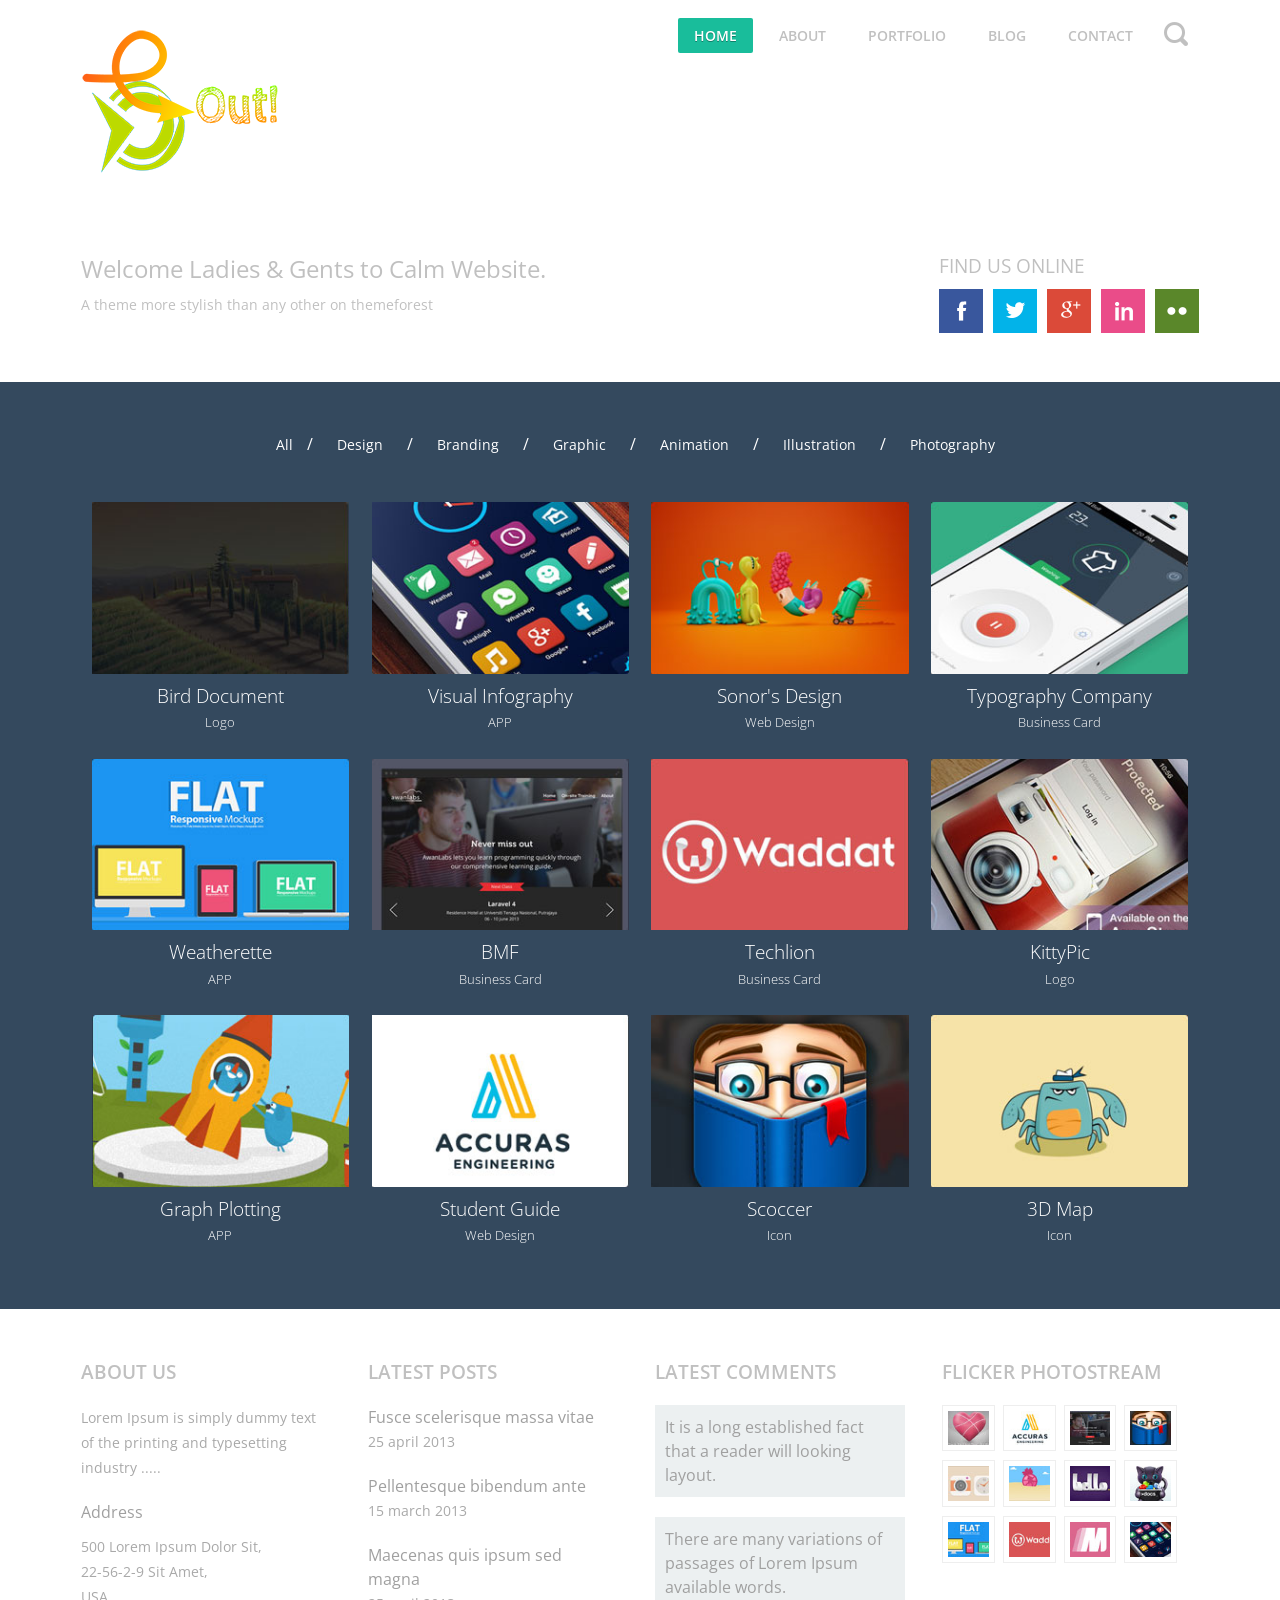
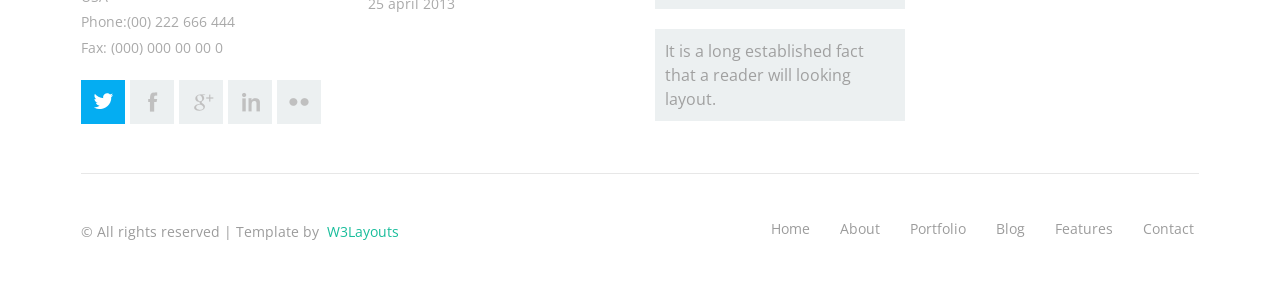
==== commit 53f9dd2a: "creacion de categorias" ====
--- a/pindex.html
+++ b/pindex.html
@@ -95,6 +95,7 @@
 				<li><a href="portfolio.html">portfolio</a></li>
 				<li><a href="blog.html">blog</a></li>
 				<li><a href="contact.html">contact</a></li>
+
 			</ul>
 			<div id="sb-search" class="sb-search">
 				<form>
@@ -404,7 +405,7 @@
 			<div class="f_nav1">
 				<ul>
 					<li><a href="index.php">home</a></li>
-					<li><a href="about.php">about</a></li>
+					<li><a href="categoria.php">about</a></li>
 					<li><a href="portfolio.php">portfolio</a></li>
 					<li><a href="blog.php">blog</a></li>
 					<li><a href="index.php">features</a></li>
